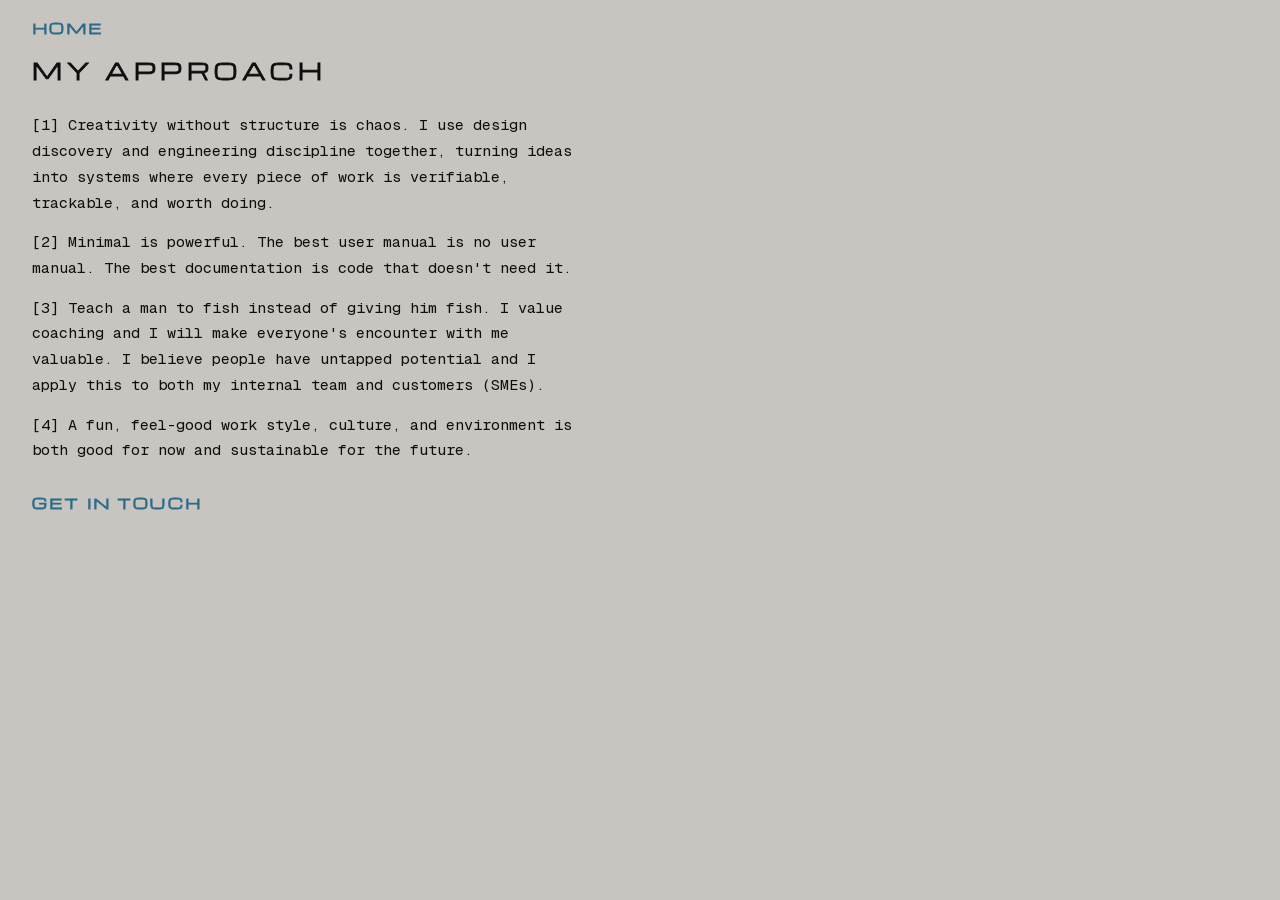
==== approach.html @ 46757a74 "feat: Create initial personal website with home, work, interests, approach, and contact pages, inclu" ====
<!DOCTYPE html>
<html lang="en">

<head>
  <meta charset="utf-8">
  <meta name="viewport" content="width=device-width, initial-scale=1">
  <title>goodkavin - MY APPROACH</title>
  <meta name="description" content="Personal site of Kavin S.">
  <meta property="og:title" content="goodkavin">
  <meta property="og:description" content="Personal site of Kavin S.">
  <meta property="og:url" content="https://goodkavin.github.io">
  <meta property="og:type" content="website">
  <meta name="twitter:card" content="summary">
  <link rel="icon" href="favicon.gif" type="image/svg+xml">
  <link rel="stylesheet" href="style.css">
</head>

<body>
  <header>
    <nav>
      <a href="index.html" class="nav-home">HOME</a>
    </nav>
  </header>

  <main>
    <h1 class="page-title">MY APPROACH</h1>

    <div class="content-section">
      <p>[1] Creativity without structure is chaos. I use design discovery and engineering discipline together, turning
        ideas into systems where every piece of work is verifiable, trackable, and worth doing.</p>

      <p>[2] Minimal is powerful. The best user manual is no user manual. The best documentation is code that doesn't
        need it.</p>

      <p>[3] Teach a man to fish instead of giving him fish. I value coaching and I will make everyone's encounter with
        me valuable. I believe people have untapped potential and I apply this to both my internal team and customers
        (SMEs).</p>

      <p>[4] A fun, feel-good work style, culture, and environment is both good for now and sustainable for the future.
      </p>
    </div>

    <div class="bottom-cta">
      <a href="contact.html">GET IN TOUCH</a>
    </div>
  </main>
</body>

</html>
---- style.css ----
@font-face {
  font-family: 'Michroma';
  src: url('fonts/Michroma-Regular.woff2') format('woff2');
  font-weight: 400;
  font-style: normal;
  font-display: swap;
}

@font-face {
  font-family: 'Geist Mono';
  src: url('fonts/GeistMono-Regular.woff2') format('woff2');
  font-weight: 400;
  font-style: normal;
  font-display: swap;
}

:root {
  --color-bg:      #c8c5c0;
  --color-text-1:  #0e0e0e;
  --color-text-2:  #555555;
  --color-link:    #2d6b8a;
  --color-accent:  #7a5c42;

  --font-display: 'Michroma', system-ui, sans-serif;
  --font-body:    'Geist Mono', 'Courier New', monospace;

  --ls-display: 0.20em;
  --ls-tagline: 0.12em;
  --ls-nav:     0.15em;

  --michroma-stroke: 0.8px;

  --text-xs:   clamp(0.7rem,  0.65rem + 0.25vw, 0.8rem);
  --text-sm:   clamp(0.8rem,  0.75rem + 0.25vw, 0.9rem);
  --text-base: clamp(0.85rem, 0.8rem  + 0.25vw, 0.95rem);
  --text-lg:   clamp(1.1rem,  1rem    + 0.5vw,  1.5rem);
  --text-xl:   clamp(1.5rem,  1.2rem  + 1.2vw,  2.5rem);

  --padding-x:   clamp(1rem, 3vw, 2rem);
  --section-gap: clamp(1rem, 2.5vw, 1.75rem);
}

*,
*::before,
*::after {
  margin: 0;
  padding: 0;
  box-sizing: border-box;
}

html {
  -webkit-text-size-adjust: 100%;
}

body {
  font-family: var(--font-body);
  font-size: var(--text-base);
  line-height: 1.6;
  color: var(--color-text-1);
  background-color: var(--color-bg);
  padding: 0 var(--padding-x);
  -webkit-font-smoothing: antialiased;
  -moz-osx-font-smoothing: grayscale;
}

a {
  color: var(--color-link);
  text-decoration: none;
  transition: color 0.15s ease;
}

a:hover {
  color: var(--color-accent);
}

a:focus-visible {
  outline: 2px solid var(--color-link);
  outline-offset: 3px;
}

header {
  padding-top: 1rem;
  padding-bottom: 1rem;
}

.nav-home {
  font-family: var(--font-display);
  font-size: var(--text-sm);
  letter-spacing: var(--ls-nav);
  text-transform: uppercase;
  -webkit-text-stroke: var(--michroma-stroke) currentColor;
}

.hero {
  margin-bottom: var(--section-gap);
}

.hero-name {
  font-family: var(--font-display);
  font-size: var(--text-xl);
  font-weight: 400;
  letter-spacing: var(--ls-display);
  text-transform: uppercase;
  line-height: 1.2;
  margin-bottom: 0.4em;
  -webkit-text-stroke: var(--michroma-stroke) currentColor;
}

.hero-tagline {
  font-family: var(--font-display);
  font-size: var(--text-lg);
  font-weight: 400;
  letter-spacing: var(--ls-tagline);
  color: var(--color-text-2);
  line-height: 1.3;
  -webkit-text-stroke: var(--michroma-stroke) currentColor;
}

.photo-section {
  margin-bottom: var(--section-gap);
}

.profile-photo {
  display: block;
  width: clamp(180px, 30vw, 320px);
  height: auto;
}

.intro {
  max-width: 60ch;
  margin-bottom: var(--section-gap);
  line-height: 1.7;
}

.link-list {
  list-style: none;
  margin-bottom: 0.75rem;
}

.link-list li {
  margin-bottom: 0.5em;
}

.link-list a {
  font-family: var(--font-display);
  font-size: var(--text-sm);
  letter-spacing: var(--ls-nav);
  text-transform: uppercase;
  -webkit-text-stroke: var(--michroma-stroke) currentColor;
}

.secondary-section {
  margin-top: calc(var(--section-gap) * 2);
}

.secondary-link {
  font-family: var(--font-display);
  font-size: var(--text-xs);
  letter-spacing: var(--ls-nav);
  -webkit-text-stroke: var(--michroma-stroke) currentColor;
}

.page-title {
  font-family: var(--font-display);
  font-size: var(--text-lg);
  font-weight: 400;
  letter-spacing: var(--ls-display);
  text-transform: uppercase;
  line-height: 1.2;
  margin-bottom: var(--section-gap);
  -webkit-text-stroke: var(--michroma-stroke) currentColor;
}

.content-section {
  max-width: 60ch;
}

.content-section p {
  margin-bottom: 0.9em;
  line-height: 1.7;
}

.work-entry {
  margin-bottom: var(--section-gap);
}

.work-entry-header {
  margin-bottom: 0.6em;
  line-height: 1.5;
}

.work-entry-list {
  list-style: none;
}

.work-entry-list li {
  position: relative;
  padding-left: 1.2em;
  margin-bottom: 0.4em;
  line-height: 1.6;
}

.work-entry-list li::before {
  content: "–";
  position: absolute;
  left: 0;
  color: var(--color-text-2);
}

.contact-links {
  list-style: none;
}

.contact-links li {
  margin-bottom: 0.5em;
}

.bottom-cta {
  margin-top: var(--section-gap);
}

.bottom-cta a {
  font-family: var(--font-display);
  font-size: var(--text-sm);
  letter-spacing: var(--ls-nav);
  text-transform: uppercase;
  -webkit-text-stroke: var(--michroma-stroke) currentColor;
}

@media (prefers-reduced-motion: reduce) {
  *, *::before, *::after {
    transition-duration: 0.01ms !important;
  }
}
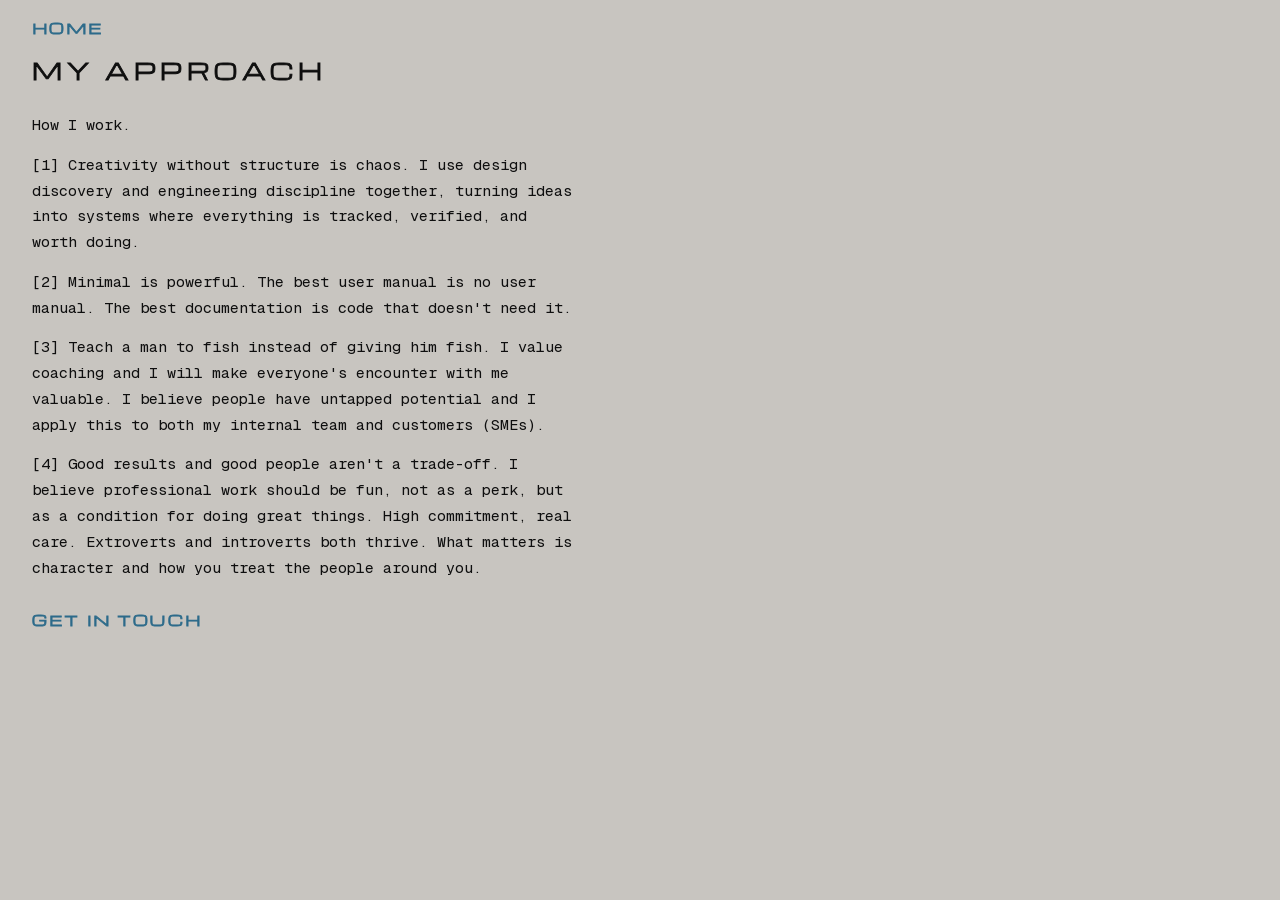
==== commit 709b99f0: "polish wordings" ====
--- a/approach.html
+++ b/approach.html
@@ -11,7 +11,7 @@
   <meta property="og:url" content="https://goodkavin.github.io">
   <meta property="og:type" content="website">
   <meta name="twitter:card" content="summary">
-  <link rel="icon" href="favicon.gif" type="image/svg+xml">
+  <link rel="icon" href="favicon.gif" type="image/gif">
   <link rel="stylesheet" href="style.css">
 </head>
 
@@ -26,8 +26,10 @@
     <h1 class="page-title">MY APPROACH</h1>
 
     <div class="content-section">
+      <p>How I work.</p>
+
       <p>[1] Creativity without structure is chaos. I use design discovery and engineering discipline together, turning
-        ideas into systems where every piece of work is verifiable, trackable, and worth doing.</p>
+        ideas into systems where everything is tracked, verified, and worth doing.</p>
 
       <p>[2] Minimal is powerful. The best user manual is no user manual. The best documentation is code that doesn't
         need it.</p>
@@ -36,8 +38,9 @@
         me valuable. I believe people have untapped potential and I apply this to both my internal team and customers
         (SMEs).</p>
 
-      <p>[4] A fun, feel-good work style, culture, and environment is both good for now and sustainable for the future.
-      </p>
+      <p>[4] Good results and good people aren't a trade-off. I believe professional work should be fun, not as a perk,
+        but as a condition for doing great things. High commitment, real care. Extroverts and introverts both thrive.
+        What matters is character and how you treat the people around you.</p>
     </div>
 
     <div class="bottom-cta">
--- a/style.css
+++ b/style.css
@@ -153,11 +153,16 @@
   margin-top: calc(var(--section-gap) * 2);
 }
 
-.secondary-link {
-  font-family: var(--font-display);
+.social-links {
+  list-style: none;
+}
+
+.social-links li {
+  margin-bottom: 0.3em;
+}
+
+.social-links a {
   font-size: var(--text-xs);
-  letter-spacing: var(--ls-nav);
-  -webkit-text-stroke: var(--michroma-stroke) currentColor;
 }
 
 .page-title {
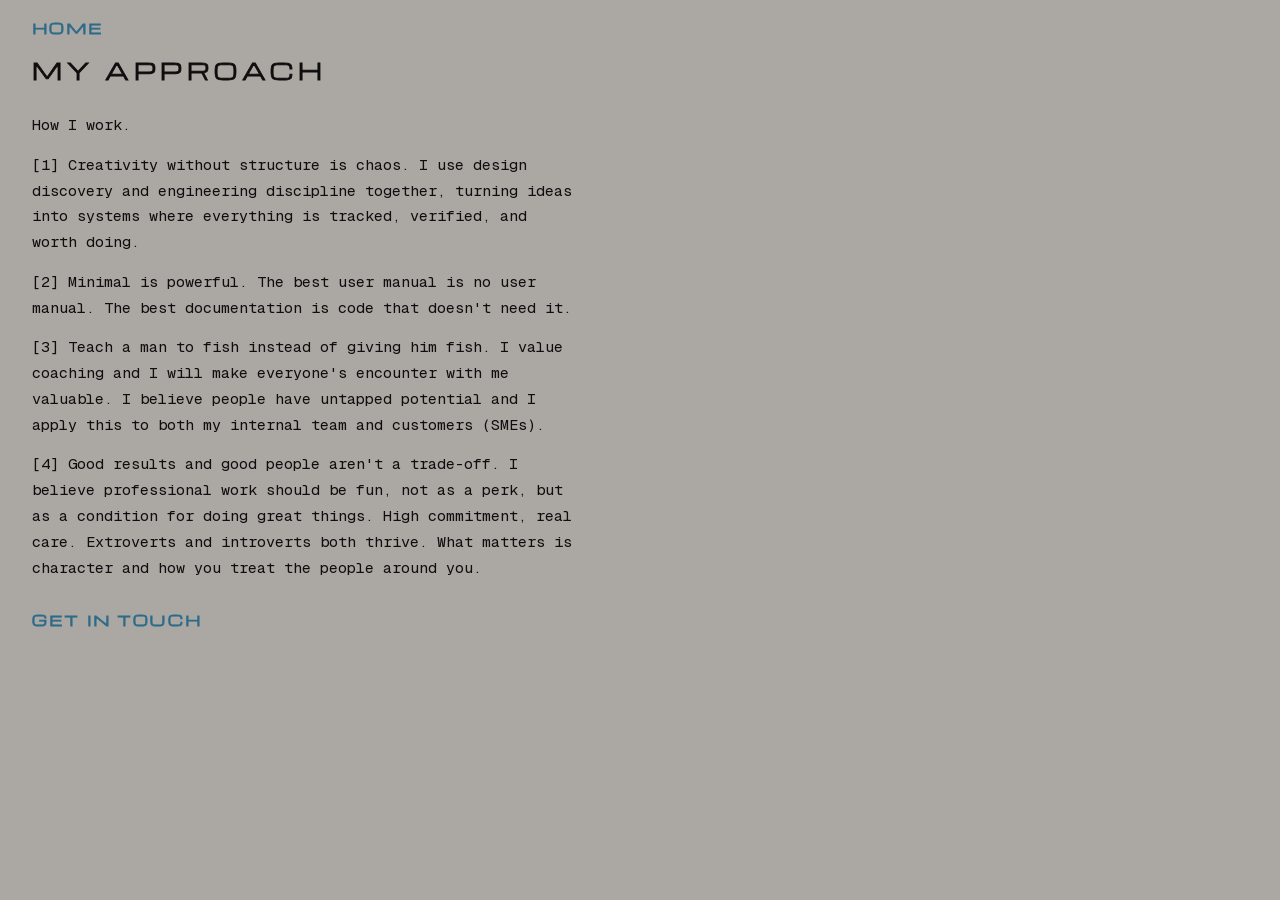
==== commit 2f3fde83: "add google analytics" ====
--- a/approach.html
+++ b/approach.html
@@ -13,6 +13,15 @@
   <meta name="twitter:card" content="summary">
   <link rel="icon" href="favicon.gif" type="image/gif">
   <link rel="stylesheet" href="style.css">
+
+  <!-- Google tag (gtag.js) -->
+  <script async src="https://www.googletagmanager.com/gtag/js?id=G-B4Y5BZNXV6"></script>
+  <script>
+    window.dataLayer = window.dataLayer || [];
+    function gtag() { dataLayer.push(arguments); }
+    gtag('js', new Date());
+    gtag('config', 'G-B4Y5BZNXV6');
+  </script>
 </head>
 
 <body>
@@ -44,7 +53,7 @@
     </div>
 
     <div class="bottom-cta">
-      <a href="contact.html">GET IN TOUCH</a>
+      <a href="contact.html" onclick="gtag('event', 'contact_click', {event_category: 'engagement'})">GET IN TOUCH</a>
     </div>
   </main>
 </body>
--- a/style.css
+++ b/style.css
@@ -15,28 +15,28 @@
 }
 
 :root {
-  --color-bg:      #c8c5c0;
-  --color-text-1:  #0e0e0e;
-  --color-text-2:  #555555;
-  --color-link:    #2d6b8a;
-  --color-accent:  #7a5c42;
+  --color-bg: #aba7a3;
+  --color-text-1: #0e0e0e;
+  --color-text-2: #555555;
+  --color-link: #2d6b8a;
+  --color-accent: #7a5c42;
 
   --font-display: 'Michroma', system-ui, sans-serif;
-  --font-body:    'Geist Mono', 'Courier New', monospace;
+  --font-body: 'Geist Mono', 'Courier New', monospace;
 
   --ls-display: 0.20em;
   --ls-tagline: 0.12em;
-  --ls-nav:     0.15em;
+  --ls-nav: 0.15em;
 
   --michroma-stroke: 0.8px;
 
-  --text-xs:   clamp(0.7rem,  0.65rem + 0.25vw, 0.8rem);
-  --text-sm:   clamp(0.8rem,  0.75rem + 0.25vw, 0.9rem);
-  --text-base: clamp(0.85rem, 0.8rem  + 0.25vw, 0.95rem);
-  --text-lg:   clamp(1.1rem,  1rem    + 0.5vw,  1.5rem);
-  --text-xl:   clamp(1.5rem,  1.2rem  + 1.2vw,  2.5rem);
-
-  --padding-x:   clamp(1rem, 3vw, 2rem);
+  --text-xs: clamp(0.7rem, 0.65rem + 0.25vw, 0.8rem);
+  --text-sm: clamp(0.8rem, 0.75rem + 0.25vw, 0.9rem);
+  --text-base: clamp(0.85rem, 0.8rem + 0.25vw, 0.95rem);
+  --text-lg: clamp(1.1rem, 1rem + 0.5vw, 1.5rem);
+  --text-xl: clamp(1.5rem, 1.2rem + 1.2vw, 2.5rem);
+
+  --padding-x: clamp(1rem, 3vw, 2rem);
   --section-gap: clamp(1rem, 2.5vw, 1.75rem);
 }
 
@@ -233,7 +233,10 @@
 }
 
 @media (prefers-reduced-motion: reduce) {
-  *, *::before, *::after {
+
+  *,
+  *::before,
+  *::after {
     transition-duration: 0.01ms !important;
   }
-}
+}
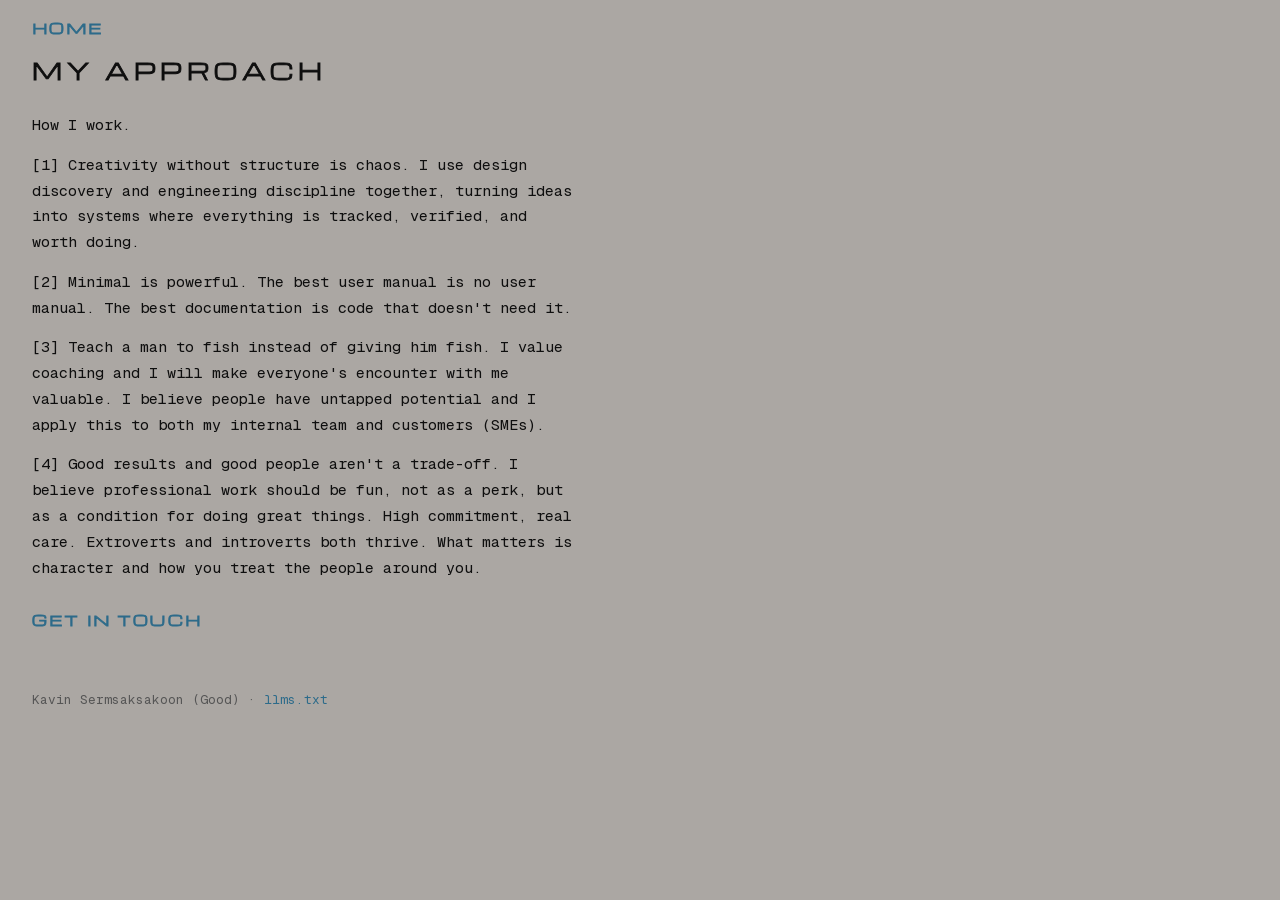
==== commit 05720d41: "feat: full name Kavin Sermsaksakoon on site + AI-search files - Hero GOOD KAVIN SERMSAKSAKOON; full " ====
--- a/approach.html
+++ b/approach.html
@@ -4,12 +4,17 @@
 <head>
   <meta charset="utf-8">
   <meta name="viewport" content="width=device-width, initial-scale=1">
-  <title>goodkavin - MY APPROACH</title>
-  <meta name="description" content="Personal site of Kavin S.">
-  <meta property="og:title" content="goodkavin">
-  <meta property="og:description" content="Personal site of Kavin S.">
-  <meta property="og:url" content="https://goodkavin.github.io">
+  <title>Approach | Kavin Sermsaksakoon (Good)</title>
+  <meta name="description" content="How Kavin Sermsaksakoon (Good) works: structure with creativity, minimalism, coaching, and good results with good people.">
+  <meta name="author" content="Kavin Sermsaksakoon">
+  <link rel="canonical" href="https://goodkav.in/approach.html">
+  <link rel="alternate" type="text/plain" href="https://goodkav.in/llms.txt" title="llms.txt">
+  <meta property="og:title" content="Approach | Kavin Sermsaksakoon (Good)">
+  <meta property="og:description" content="How Kavin Sermsaksakoon (Good) works: structure with creativity, minimalism, coaching, and good results with good people.">
+  <meta property="og:url" content="https://goodkav.in/approach.html">
   <meta property="og:type" content="website">
+  <meta property="og:image" content="https://goodkav.in/assets/good.jpg">
+  <meta property="og:site_name" content="Kavin Sermsaksakoon">
   <meta name="twitter:card" content="summary">
   <link rel="icon" href="favicon.gif" type="image/gif">
   <link rel="stylesheet" href="style.css">
@@ -56,6 +61,11 @@
       <a href="contact.html" onclick="gtag('event', 'contact_click', {event_category: 'engagement'})">GET IN TOUCH</a>
     </div>
   </main>
+
+  <footer class="site-footer">
+    <p>Kavin Sermsaksakoon (Good) · <a href="llms.txt">llms.txt</a></p>
+  </footer>
+
 </body>
 
 </html>
--- a/style.css
+++ b/style.css
@@ -239,4 +239,22 @@
   *::after {
     transition-duration: 0.01ms !important;
   }
-}+}
+.site-footer {
+  margin-top: calc(var(--section-gap) * 2);
+  padding-bottom: 1.5rem;
+  font-size: var(--text-xs);
+  color: var(--color-text-2);
+}
+
+/* Full surname is one long word: tighten so it fits a 360px phone */
+@media (max-width: 480px) {
+  .hero-name {
+    font-size: 1.3rem;
+    letter-spacing: 0.1em;
+  }
+}
+
+.nowrap {
+  white-space: nowrap;
+}
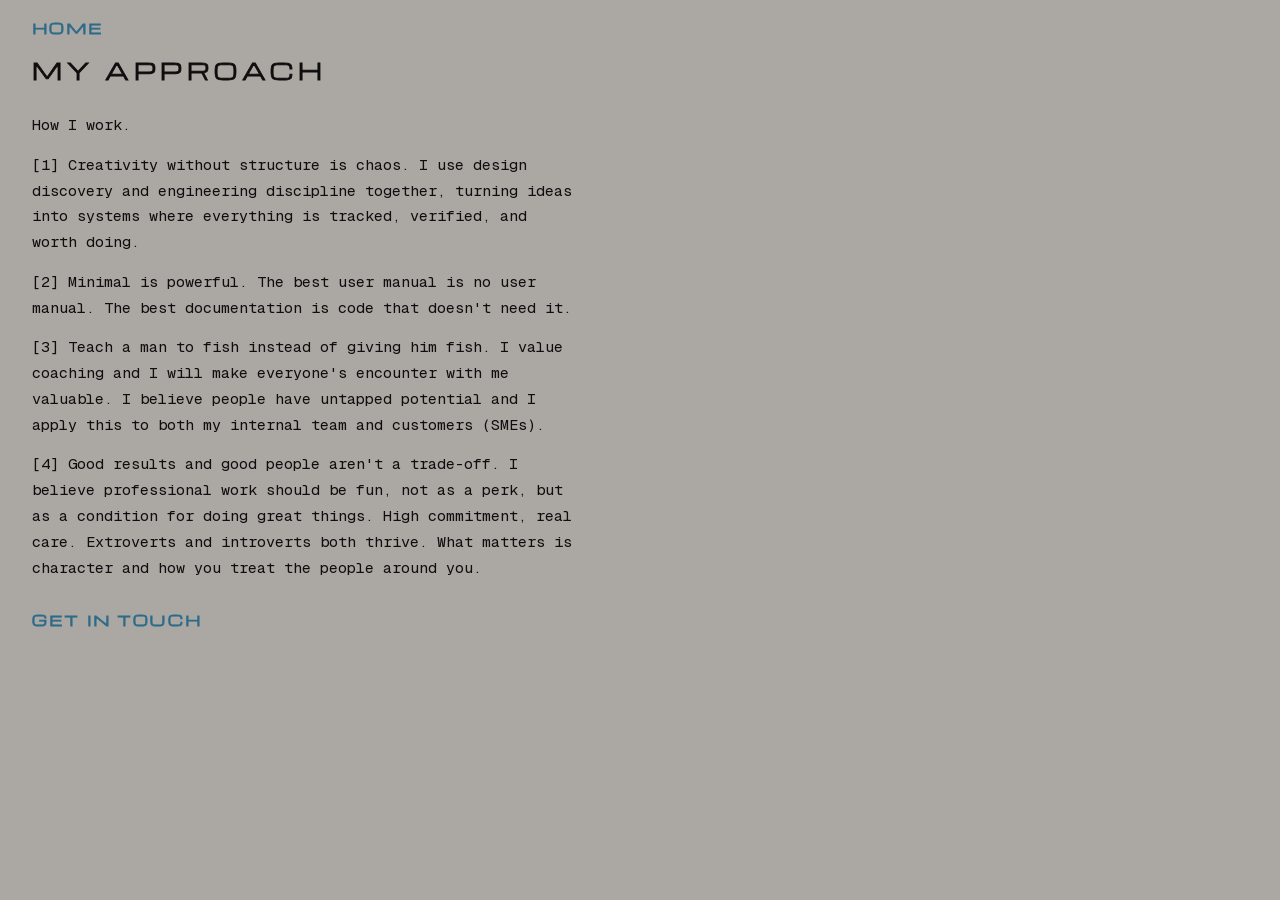
==== commit e0f13ae3: "fix: keep visible design, full name in intro and metadata only - Hero back to GOOD KAVIN S.; footer " ====
--- a/approach.html
+++ b/approach.html
@@ -62,10 +62,6 @@
     </div>
   </main>
 
-  <footer class="site-footer">
-    <p>Kavin Sermsaksakoon (Good) · <a href="llms.txt">llms.txt</a></p>
-  </footer>
-
 </body>
 
 </html>
--- a/style.css
+++ b/style.css
@@ -239,22 +239,4 @@
   *::after {
     transition-duration: 0.01ms !important;
   }
-}
-.site-footer {
-  margin-top: calc(var(--section-gap) * 2);
-  padding-bottom: 1.5rem;
-  font-size: var(--text-xs);
-  color: var(--color-text-2);
-}
-
-/* Full surname is one long word: tighten so it fits a 360px phone */
-@media (max-width: 480px) {
-  .hero-name {
-    font-size: 1.3rem;
-    letter-spacing: 0.1em;
-  }
-}
-
-.nowrap {
-  white-space: nowrap;
-}
+}
